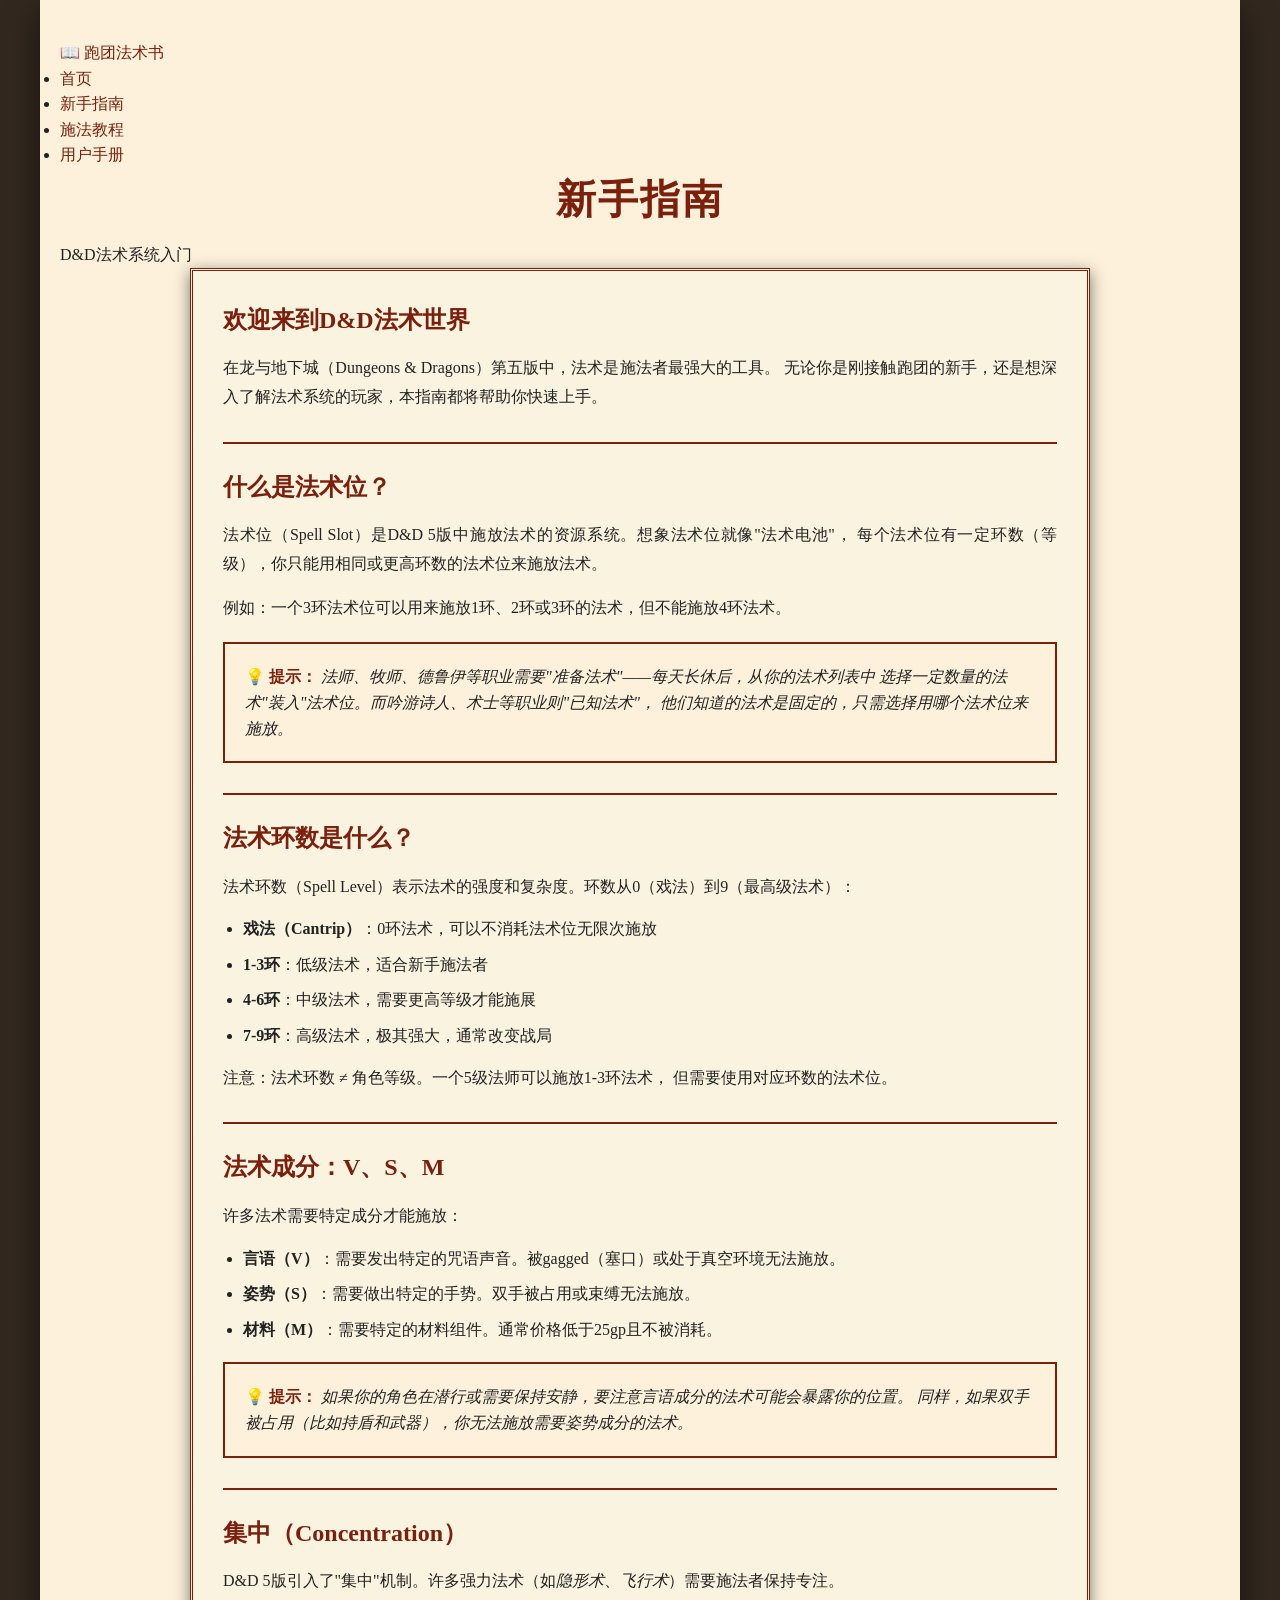
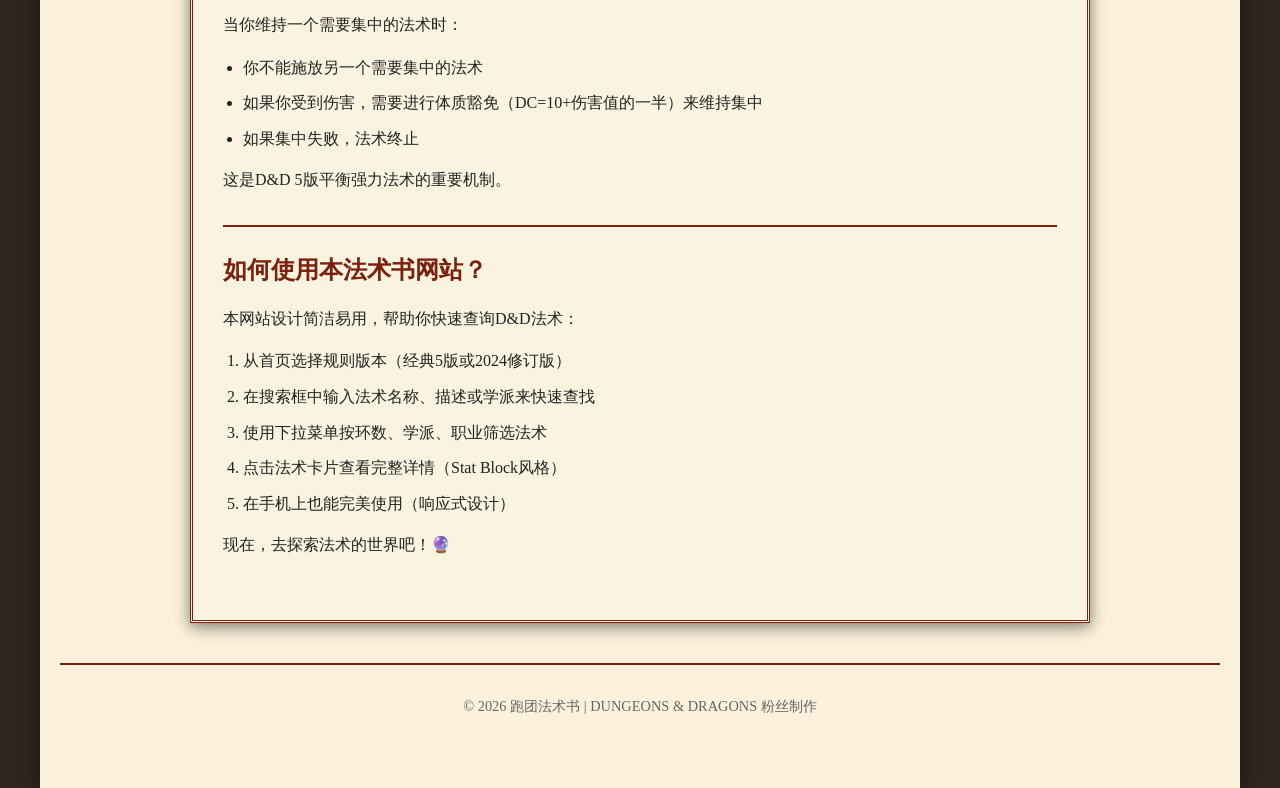
==== GuideBook.html @ 531fcaf5 "feat: 完成D&D法术书网站开发 - 创建首页 index.html（D&D Stat Block风格） - 创建法术查询页 dndspells.html（支持URL参数v=5e/v=5r） - " ====
<!DOCTYPE html>
<html lang="zh-CN">
<head>
    <meta charset="UTF-8">
    <meta name="viewport" content="width=device-width, initial-scale=1.0">
    <title>新手指南 - 跑团法术书</title>
    <link rel="stylesheet" href="css/style.css">
    <style>
        /* 辅助页面样式 */
        .page-container {
            max-width: 900px;
            margin: 0 auto;
            padding: var(--spacing-xl);
            background: var(--parchment-light);
            border: 3px double var(--dnd-red);
            box-shadow: 0 4px 15px var(--shadow-color);
        }
        
        .content-section {
            margin-bottom: var(--spacing-xl);
        }
        
        .content-section h2 {
            text-align: left;
            margin-bottom: var(--spacing-md);
            font-size: 1.5em;
        }
        
        .content-section p {
            margin-bottom: var(--spacing-md);
            line-height: 1.8;
            text-align: justify;
        }
        
        .content-section ul,
        .content-section ol {
            margin-left: var(--spacing-lg);
            margin-bottom: var(--spacing-md);
        }
        
        .content-section li {
            margin-bottom: var(--spacing-sm);
            line-height: 1.6;
        }
        
        .tip-box {
            background: var(--parchment);
            border: 2px double var(--dnd-red);
            padding: var(--spacing-lg);
            margin: var(--spacing-lg) 0;
            font-style: italic;
        }
        
        .tip-box::before {
            content: "💡 提示：";
            font-weight: 700;
            font-style: normal;
            color: var(--dnd-red);
        }
    </style>
</head>
<body>
    <div class="container">
        <!-- 导航栏 -->
        <nav class="navbar">
            <a href="index.html" class="navbar-logo">
                📖 跑团法术书
            </a>
            <ul class="navbar-links">
                <li><a href="index.html">首页</a></li>
                <li><a href="GuideBook.html">新手指南</a></li>
                <li><a href="MagicTutorial.html">施法教程</a></li>
                <li><a href="UserManual.html">用户手册</a></li>
            </ul>
        </nav>
        
        <!-- 页面标题区 -->
        <div class="page-header">
            <h1 class="page-title">新手指南</h1>
            <div class="page-description">D&D法术系统入门</div>
        </div>
        
        <!-- 内容区域（Stat Block风格排版） -->
        <div class="page-container">
            
            <section class="content-section">
                <h2>欢迎来到D&D法术世界</h2>
                <p>
                    在龙与地下城（Dungeons & Dragons）第五版中，法术是施法者最强大的工具。
                    无论你是刚接触跑团的新手，还是想深入了解法术系统的玩家，本指南都将帮助你快速上手。
                </p>
            </section>
            
            <hr class="divider">
            
            <section class="content-section">
                <h2>什么是法术位？</h2>
                <p>
                    法术位（Spell Slot）是D&D 5版中施放法术的资源系统。想象法术位就像"法术电池"，
                    每个法术位有一定环数（等级），你只能用相同或更高环数的法术位来施放法术。
                </p>
                <p>
                    例如：一个3环法术位可以用来施放1环、2环或3环的法术，但不能施放4环法术。
                </p>
                <div class="tip-box">
                    法师、牧师、德鲁伊等职业需要"准备法术"——每天长休后，从你的法术列表中
                    选择一定数量的法术"装入"法术位。而吟游诗人、术士等职业则"已知法术"，
                    他们知道的法术是固定的，只需选择用哪个法术位来施放。
                </div>
            </section>
            
            <hr class="divider">
            
            <section class="content-section">
                <h2>法术环数是什么？</h2>
                <p>
                    法术环数（Spell Level）表示法术的强度和复杂度。环数从0（戏法）到9（最高级法术）：
                </p>
                <ul>
                    <li><strong>戏法（Cantrip）</strong>：0环法术，可以不消耗法术位无限次施放</li>
                    <li><strong>1-3环</strong>：低级法术，适合新手施法者</li>
                    <li><strong>4-6环</strong>：中级法术，需要更高等级才能施展</li>
                    <li><strong>7-9环</strong>：高级法术，极其强大，通常改变战局</li>
                </ul>
                <p>
                    注意：法术环数 ≠ 角色等级。一个5级法师可以施放1-3环法术，
                    但需要使用对应环数的法术位。
                </p>
            </section>
            
            <hr class="divider">
            
            <section class="content-section">
                <h2>法术成分：V、S、M</h2>
                <p>
                    许多法术需要特定成分才能施放：
                </p>
                <ul>
                    <li><strong>言语（V）</strong>：需要发出特定的咒语声音。被gagged（塞口）或处于真空环境无法施放。</li>
                    <li><strong>姿势（S）</strong>：需要做出特定的手势。双手被占用或束缚无法施放。</li>
                    <li><strong>材料（M）</strong>：需要特定的材料组件。通常价格低于25gp且不被消耗。</li>
                </ul>
                <div class="tip-box">
                    如果你的角色在潜行或需要保持安静，要注意言语成分的法术可能会暴露你的位置。
                    同样，如果双手被占用（比如持盾和武器），你无法施放需要姿势成分的法术。
                </div>
            </section>
            
            <hr class="divider">
            
            <section class="content-section">
                <h2>集中（Concentration）</h2>
                <p>
                    D&D 5版引入了"集中"机制。许多强力法术（如<em>隐形术</em>、<em>飞行术</em>）需要施法者保持专注。
                </p>
                <p>
                    当你维持一个需要集中的法术时：
                </p>
                <ul>
                    <li>你不能施放另一个需要集中的法术</li>
                    <li>如果你受到伤害，需要进行体质豁免（DC=10+伤害值的一半）来维持集中</li>
                    <li>如果集中失败，法术终止</li>
                </ul>
                <p>
                    这是D&D 5版平衡强力法术的重要机制。
                </p>
            </section>
            
            <hr class="divider">
            
            <section class="content-section">
                <h2>如何使用本法术书网站？</h2>
                <p>
                    本网站设计简洁易用，帮助你快速查询D&D法术：
                </p>
                <ol>
                    <li>从首页选择规则版本（经典5版或2024修订版）</li>
                    <li>在搜索框中输入法术名称、描述或学派来快速查找</li>
                    <li>使用下拉菜单按环数、学派、职业筛选法术</li>
                    <li>点击法术卡片查看完整详情（Stat Block风格）</li>
                    <li>在手机上也能完美使用（响应式设计）</li>
                </ol>
                <p>
                    现在，去探索法术的世界吧！🔮
                </p>
            </section>
            
        </div>
        
        <!-- 页脚 -->
        <footer class="footer">
            <p>© 2026 跑团法术书 | DUNGEONS & DRAGONS 粉丝制作</p>
        </footer>
    </div>
    
    <!-- 返回顶部按钮 -->
    <div class="back-to-top" id="backToTop" onclick="scrollToTop()"></div>
    
    <!-- JavaScript -->
    <script src="js/main.js"></script>
</body>
</html>
---- css/style.css ----
/* ============================
   D&D 跑团法术书 - 全局样式
   基于D&D官方Stat Block设计风格
   ============================ */

/* CSS变量定义 - D&D Stat Block颜色方案 */
:root {
    /* 主色调（纸张） */
    --parchment: #fdf1dc;
    --parchment-light: #faf3e0;
    --parchment-dark: #e0d5b8;
    
    /* 强调色（边框/标题） */
    --dnd-red: #7a200d;
    --dnd-red-light: #a0301a;
    --dnd-gold: #c9ad6a;
    
    /* 文本色 */
    --text-primary: #222;
    --text-secondary: #666;
    --text-tertiary: #888;
    --text-muted: #999;
    
    /* 功能色 */
    --shadow-color: rgba(0, 0, 0, 0.5);
    --shadow-light: rgba(122, 32, 13, 0.6);
    
    /* 字体 */
    --font-serif: Georgia, Garamond, "Noto Serif SC", SimSun, serif;
    --font-size-base: 16px;
    
    /* 间距 */
    --spacing-xs: 5px;
    --spacing-sm: 10px;
    --spacing-md: 15px;
    --spacing-lg: 20px;
    --spacing-xl: 30px;
    --spacing-xxl: 40px;
    
    /* 布局 */
    --max-width: 1200px;
    --border-double: 2px double var(--dnd-red);
}

/* ============================
   全局重置与基础样式
   ============================ */
* {
    margin: 0;
    padding: 0;
    box-sizing: border-box;
}

body {
    font-family: var(--font-serif);
    font-size: var(--font-size-base);
    background: #32281f url('data:image/svg+xml;utf8,<svg xmlns="http://www.w3.org/2000/svg" width="100" height="100"><rect width="100" height="100" fill="%2332281f"/><path d="M0 0L100 100M100 0L0 100" stroke="%23221818" stroke-width="0.5" opacity="0.1"/></svg>') repeat;
    color: var(--text-primary);
    line-height: 1.6;
    min-height: 100vh;
}

/* ============================
   布局容器
   ============================ */
.container {
    max-width: var(--max-width);
    margin: 0 auto;
    padding: var(--spacing-xxl) var(--spacing-lg);
    background: var(--parchment);
    box-shadow: 0 10px 30px var(--shadow-color);
    min-height: 100vh;
}

/* ============================
   标题样式（Stat Block风格）
   ============================ */
h1 {
    font-family: var(--font-serif);
    font-size: 2.5em;
    color: var(--dnd-red);
    text-align: center;
    letter-spacing: 2px;
    margin-bottom: var(--spacing-sm);
    font-weight: 700;
}

h2 {
    font-family: var(--font-serif);
    font-size: 1.8em;
    color: var(--dnd-red);
    text-align: center;
    margin-bottom: var(--spacing-lg);
    font-weight: 700);
}

h3 {
    font-family: var(--font-serif);
    font-size: 1.5em;
    color: var(--dnd-red);
    text-align: center;
    margin-bottom: var(--spacing-md);
    font-weight: 700);
}

/* 双线分隔符 */
.divider {
    border: none;
    border-top: var(--border-double);
    margin: var(--spacing-lg) 0;
    height: 6px;
}

.divider-thin {
    border: none;
    border-top: 1px solid var(--dnd-red);
    margin: var(--spacing-md) 0;
}

/* ============================
   链接样式（Stat Block风格）
   ============================ */
a {
    color: var(--dnd-red);
    text-decoration: none;
    transition: color 0.3s ease;
}

a:hover {
    color: var(--dnd-red-light);
    text-decoration: underline;
}

/* ============================
   Stat Block卡片基础样式
   ============================ */
.stat-block-card {
    background: var(--parchment);
    border: 5px double var(--dnd-red);
    padding: var(--spacing-lg);
    box-shadow: 0 8px 25px var(--shadow-color);
    position: relative;
    transition: all 0.3s ease;
}

.stat-block-card::before,
.stat-block-card::after {
    content: '';
    position: absolute;
    width: 15px;
    height: 15px;
    border-color: var(--dnd-red);
}

.stat-block-card::before {
    top: -3px;
    left: -3px;
    border-top: 3px solid;
    border-left: 3px solid;
}

.stat-block-card::after {
    bottom: -3px;
    right: -3px;
    border-bottom: 3px solid;
    border-right: 3px solid;
}

.stat-block-card:hover {
    box-shadow: 0 0 15px var(--shadow-light);
    transform: translateY(-5px);
}

/* ============================
   按钮样式（Stat Block风格）
   ============================ */
.btn-stat-block {
    display: inline-block;
    background: var(--parchment);
    border: 2px double var(--dnd-red);
    color: var(--dnd-red);
    font-family: var(--font-serif);
    font-size: 1em;
    padding: var(--spacing-sm) var(--spacing-lg);
    cursor: pointer;
    transition: all 0.3s ease;
    text-align: center;
}

.btn-stat-block:hover {
    background: var(--parchment-dark);
    box-shadow: 0 0 10px var(--shadow-light);
}

/* ============================
   首页样式
   ============================ */

/* 标题区 */
.hero-section {
    text-align: center;
    padding: var(--spacing-xxl) 0;
    margin-bottom: var(--spacing-xl);
}

.hero-title {
    font-size: 3em;
    color: var(--dnd-red);
    margin-bottom: var(--spacing-sm);
    font-weight: 700;
    letter-spacing: 3px;
}

.hero-subtitle {
    font-size: 1.2em;
    color: var(--text-secondary);
    font-style: italic;
    font-variant: small-caps;
    letter-spacing: 2px;
}

/* 功能卡片区 */
.features-section {
    display: grid;
    grid-template-columns: repeat(auto-fit, minmax(300px, 1fr));
    gap: var(--spacing-xl);
    margin-bottom: var(--spacing-xxl);
}

.feature-card {
    background: var(--parchment);
    border: 5px double var(--dnd-red);
    padding: var(--spacing-xl);
    text-align: center;
    box-shadow: 0 8px 25px var(--shadow-color);
    position: relative;
    transition: all 0.3s ease;
    cursor: pointer;
}

.feature-card::before,
.feature-card::after {
    content: '';
    position: absolute;
    width: 15px;
    height: 15px;
    border-color: var(--dnd-red);
}

.feature-card::before {
    top: -3px;
    left: -3px;
    border-top: 3px solid;
    border-left: 3px solid;
}

.feature-card::after {
    bottom: -3px;
    right: -3px;
    border-bottom: 3px solid;
    border-right: 3px solid;
}

.feature-card:hover {
    box-shadow: 0 0 15px var(--shadow-light);
    transform: translateY(-5px);
}

.feature-card-title {
    font-size: 1.8em;
    color: var(--dnd-red);
    margin-bottom: var(--spacing-sm);
    font-weight: 700;
}

.feature-card-subtitle {
    font-size: 1em;
    color: var(--text-secondary);
    font-style: italic;
    font-variant: small-caps;
    margin-bottom: var(--spacing-lg);
}

.feature-card-desc {
    font-size: 1em;
    color: var(--text-primary);
    line-height: 1.6;
    margin-bottom: var(--spacing-lg);
}

.feature-card-link {
    display: inline-block;
    color: var(--dnd-red);
    font-weight: 700;
    font-size: 1.1em;
    transition: all 0.3s ease;
}

.feature-card-link:hover {
    color: var(--dnd-red-light);
    text-decoration: underline;
}

/* 学习资源区 */
.resources-section {
    margin-bottom: var(--spacing-xxl);
}

.resources-title {
    font-size: 1.8em;
    color: var(--dnd-red);
    text-align: center;
    margin-bottom: var(--spacing-lg);
}

.resources-grid {
    display: grid;
    grid-template-columns: repeat(auto-fit, minmax(250px, 1fr));
    gap: var(--spacing-lg);
}

.resource-link {
    display: block;
    background: var(--parchment);
    border: 3px double var(--dnd-red);
    padding: var(--spacing-lg);
    text-align: center;
    color: var(--dnd-red);
    font-family: var(--font-serif);
    font-size: 1.2em;
    font-weight: 700;
    transition: all 0.3s ease;
    text-decoration: none;
}

.resource-link:hover {
    background: var(--parchment-dark);
    box-shadow: 0 0 10px var(--shadow-light);
    text-decoration: none;
}

/* 冷知识区 */
.funfact-section {
    margin-bottom: var(--spacing-xxl);
}

.funfact-card {
    background: var(--parchment);
    border: 5px double var(--dnd-red);
    padding: var(--spacing-xl);
    box-shadow: 0 8px 25px var(--shadow-color);
    position: relative;
    min-height: 200px;
    display: flex;
    flex-direction: column;
    justify-content: center;
}

.funfact-card::before,
.funfact-card::after {
    content: '';
    position: absolute;
    width: 15px;
    height: 15px;
    border-color: var(--dnd-red);
}

.funfact-card::before {
    top: -3px;
    left: -3px;
    border-top: 3px solid;
    border-left: 3px solid;
}

.funfact-card::after {
    bottom: -3px;
    right: -3px;
    border-bottom: 3px solid;
    border-right: 3px solid;
}

.funfact-title {
    font-size: 1.5em;
    color: var(--dnd-red);
    text-align: center;
    margin-bottom: var(--spacing-lg);
    font-weight: 700;
}

.funfact-content {
    font-size: 1.1em;
    color: var(--text-primary);
    line-height: 1.8;
    text-align: justify;
    font-style: italic;
}

.funfact-refresh {
    text-align: center;
    margin-top: var(--spacing-lg);
}

/* 页脚 */
.footer {
    text-align: center;
    padding: var(--spacing-xl) 0;
    border-top: var(--border-double);
    margin-top: var(--spacing-xxl);
    color: var(--text-secondary);
    font-size: 0.9em;
}

/* ============================
   返回顶部按钮（Stat Block风格）
   ============================ */
.back-to-top {
    position: fixed;
    bottom: 30px;
    right: 30px;
    width: 50px;
    height: 50px;
    background: var(--parchment);
    border: 3px double var(--dnd-red);
    border-radius: 50%;
    display: none;
    align-items: center;
    justify-content: center;
    cursor: pointer;
    box-shadow: 0 4px 15px var(--shadow-color);
    transition: all 0.3s ease;
    z-index: 1000;
}

.back-to-top:hover {
    background: var(--parchment-dark);
    box-shadow: 0 0 15px var(--shadow-light);
    transform: translateY(-3px);
}

.back-to-top::before {
    content: '↑';
    font-size: 1.5em;
    color: var(--dnd-red);
    font-weight: 700;
}

.back-to-top.show {
    display: flex;
}

/* ============================
   Toast提示（Stat Block风格）
   ============================ */
.toast {
    position: fixed;
    top: 20px;
    left: 50%;
    transform: translateX(-50%);
    background: var(--parchment);
    border: 3px double var(--dnd-red);
    padding: var(--spacing-md) var(--spacing-xl);
    box-shadow: 0 4px 15px var(--shadow-color);
    z-index: 2000;
    font-family: var(--font-serif);
    color: var(--dnd-red);
    font-weight: 700;
    animation: fadeInOut 3s ease;
}

@keyframes fadeInOut {
    0% { opacity: 0; transform: translateX(-50%) translateY(-20px); }
    10% { opacity: 1; transform: translateX(-50%) translateY(0); }
    90% { opacity: 1; transform: translateX(-50%) translateY(0); }
    100% { opacity: 0; transform: translateX(-50%) translateY(-20px); }
}

/* ============================
   响应式设计
   ============================ */
@media (max-width: 1024px) {
    .container {
        padding: var(--spacing-xl) var(--spacing-md);
    }
    
    .hero-title {
        font-size: 2.5em;
    }
    
    .features-section {
        grid-template-columns: 1fr;
    }
}

@media (max-width: 768px) {
    :root {
        --font-size-base: 14px;
    }
    
    .container {
        padding: var(--spacing-lg) var(--spacing-sm);
    }
    
    .hero-title {
        font-size: 2em;
    }
    
    .hero-subtitle {
        font-size: 1em;
    }
    
    .features-section {
        gap: var(--spacing-lg);
    }
    
    .feature-card {
        padding: var(--spacing-lg);
    }
    
    .resources-grid {
        grid-template-columns: 1fr;
    }
    
    .back-to-top {
        bottom: 20px;
        right: 20px;
        width: 40px;
        height: 40px;
    }
}

@media (max-width: 480px) {
    .hero-title {
        font-size: 1.8em;
    }
    
    .feature-card-title {
        font-size: 1.5em;
    }
    
    .funfact-card {
        padding: var(--spacing-lg);
    }
}

/* ============================
   动画效果
   ============================ */
@keyframes fadeIn {
    from { opacity: 0; }
    to { opacity: 1; }
}

@keyframes slideUp {
    from { opacity: 0; transform: translateY(20px); }
    to { opacity: 1; transform: translateY(0); }
}

.fade-in {
    animation: fadeIn 0.5s ease;
}

.slide-up {
    animation: slideUp 0.5s ease;
}

/* ============================
   辅助类
   ============================ */
.text-center { text-align: center; }
.text-left { text-align: left; }
.text-right { text-align: right; }
.text-italic { font-style: italic; }
.text-bold { font-weight: 700; }
.mt-sm { margin-top: var(--spacing-sm); }
.mt-md { margin-top: var(--spacing-md); }
.mt-lg { margin-top: var(--spacing-lg); }
.mb-sm { margin-bottom: var(--spacing-sm); }
.mb-md { margin-bottom: var(--spacing-md); }
.mb-lg { margin-bottom: var(--spacing-lg); }
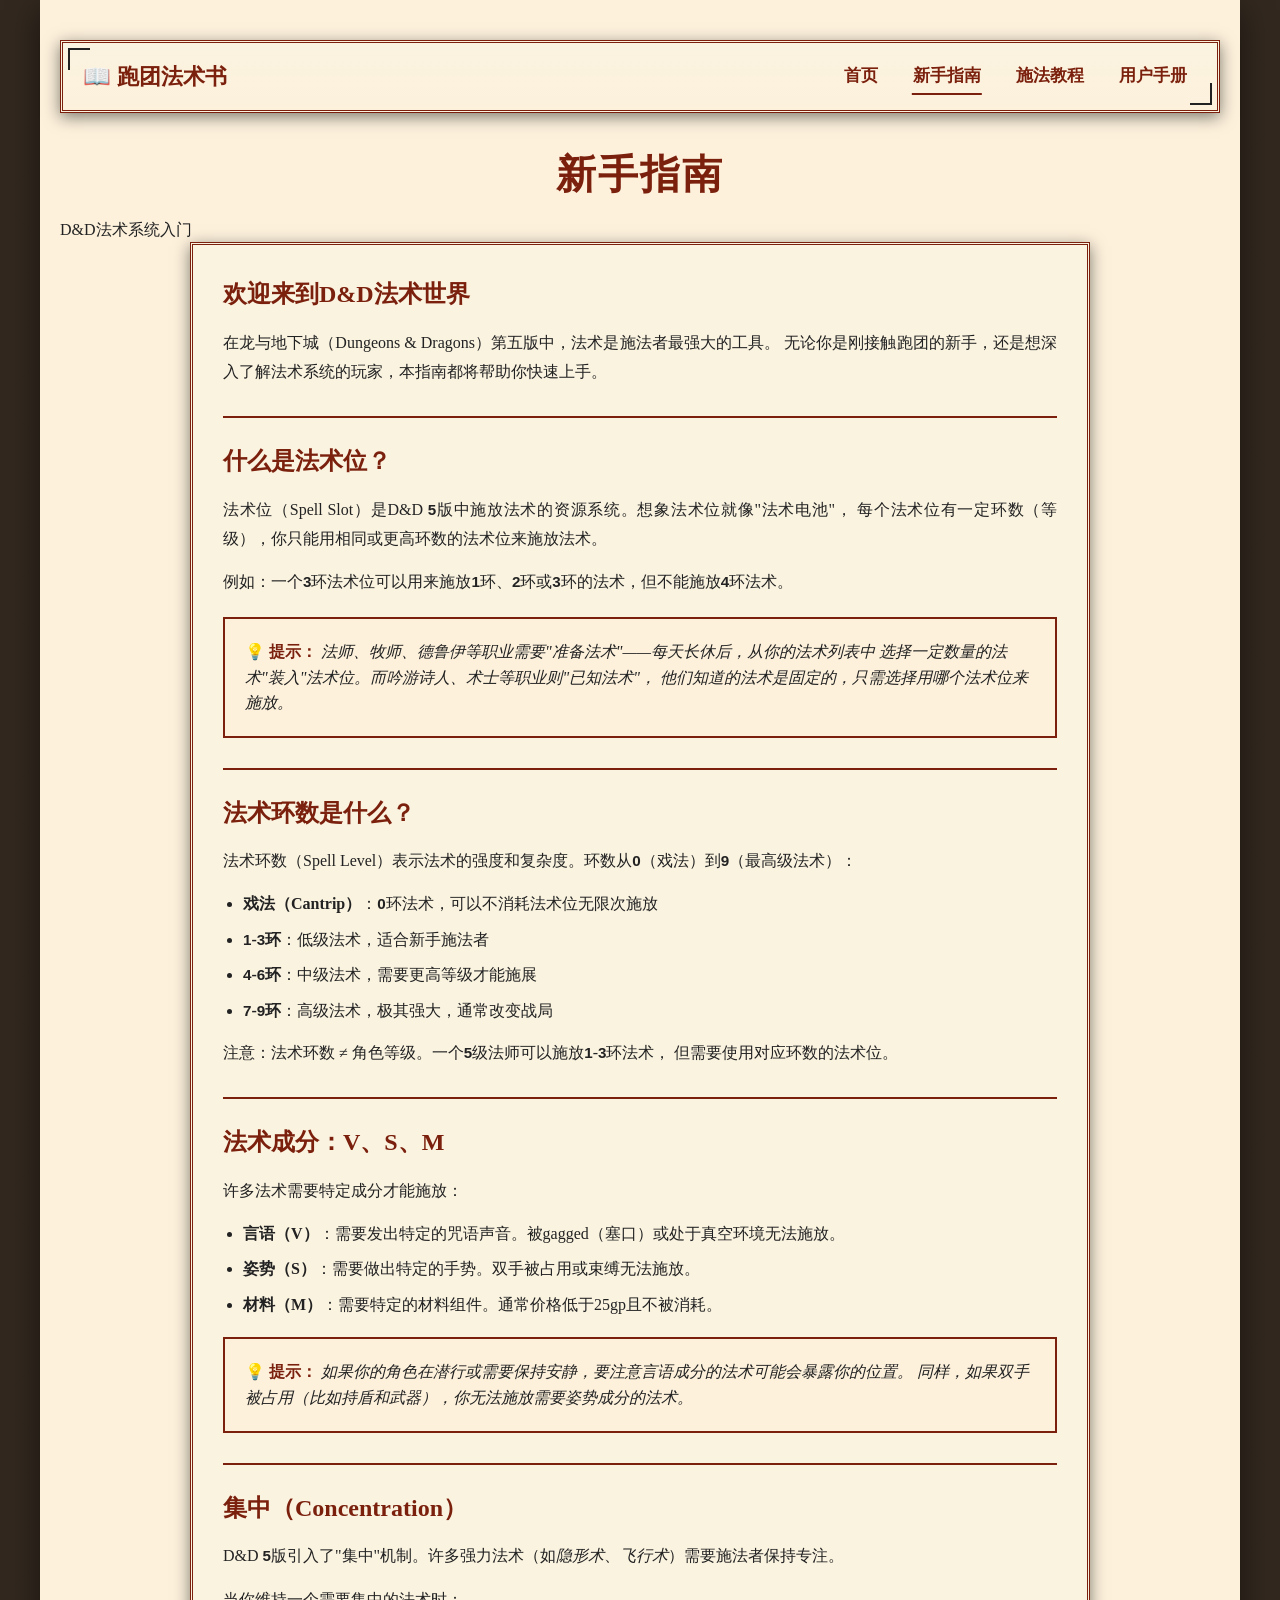
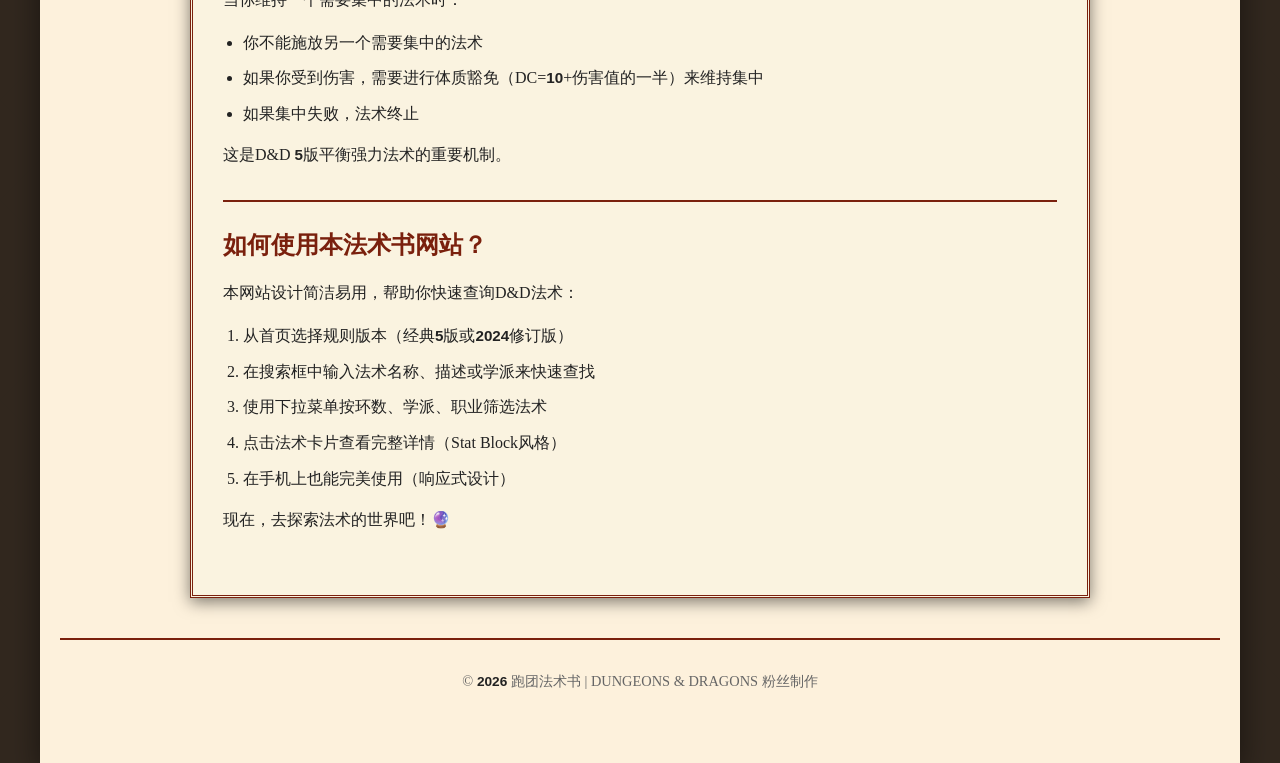
==== commit 28607d61: "feat: 改进导航栏样式和数字字体对齐 - 改进导航栏样式（.navbar 类）   - 添加装饰性边角（CSS伪元素）   - 添加下划线动画效果   - 当前页面高亮（.active 类）   " ====
--- a/GuideBook.html
+++ b/GuideBook.html
@@ -68,7 +68,7 @@
             </a>
             <ul class="navbar-links">
                 <li><a href="index.html">首页</a></li>
-                <li><a href="GuideBook.html">新手指南</a></li>
+                <li><a href="GuideBook.html" class="active">新手指南</a></li>
                 <li><a href="MagicTutorial.html">施法教程</a></li>
                 <li><a href="UserManual.html">用户手册</a></li>
             </ul>
--- a/css/style.css
+++ b/css/style.css
@@ -26,7 +26,8 @@
     --shadow-light: rgba(122, 32, 13, 0.6);
     
     /* 字体 */
-    --font-serif: Georgia, Garamond, "Noto Serif SC", SimSun, serif;
+    --font-serif: Georgia, "Noto Serif SC", "SimSun", serif;
+    --font-sans: "Microsoft YaHei", "Helvetica Neue", Arial, sans-serif;
     --font-size-base: 16px;
     
     /* 间距 */
@@ -70,6 +71,254 @@
     background: var(--parchment);
     box-shadow: 0 10px 30px var(--shadow-color);
     min-height: 100vh;
+}
+
+/* ============================
+   导航栏样式（改进版 - Stat Block风格）
+   ============================ */
+.navbar {
+    background: linear-gradient(to bottom, var(--parchment-light), var(--parchment));
+    border: 3px double var(--dnd-red);
+    padding: var(--spacing-md) var(--spacing-lg);
+    margin-bottom: var(--spacing-xl);
+    display: flex;
+    justify-content: space-between;
+    align-items: center;
+    box-shadow: 0 4px 15px var(--shadow-color);
+    position: relative;
+    overflow: hidden;
+}
+
+/* 装饰性边角 */
+.navbar::before,
+.navbar::after {
+    content: '';
+    position: absolute;
+    width: 20px;
+    height: 20px;
+    border-color: var(--dnd-red);
+}
+
+.navbar::before {
+    top: 5px;
+    left: 5px;
+    border-top: 2px solid;
+    border-left: 2px solid;
+}
+
+.navbar::after {
+    bottom: 5px;
+    right: 5px;
+    border-bottom: 2px solid;
+    border-right: 2px solid;
+}
+
+/* Logo区域 */
+.navbar-logo {
+    font-size: 1.4em;
+    font-weight: 700;
+    color: var(--dnd-red);
+    text-decoration: none;
+    display: flex;
+    align-items: center;
+    gap: 10px;
+    transition: all 0.3s ease;
+    position: relative;
+    z-index: 1;
+}
+
+.navbar-logo:hover {
+    text-decoration: none;
+    color: var(--dnd-red-light);
+    transform: scale(1.02);
+}
+
+.navbar-logo-icon {
+    font-size: 1.2em;
+}
+
+/* 导航链接区域 */
+.navbar-links {
+    display: flex;
+    gap: var(--spacing-md);
+    list-style: none;
+    margin: 0;
+    padding: 0;
+    position: relative;
+    z-index: 1;
+}
+
+.navbar-links li {
+    position: relative;
+}
+
+.navbar-links a {
+    color: var(--dnd-red);
+    text-decoration: none;
+    font-weight: 700;
+    font-size: 1.05em;
+    padding: var(--spacing-xs) var(--spacing-sm);
+    transition: all 0.3s ease;
+    position: relative;
+    display: block;
+}
+
+/* 下划线动画效果 */
+.navbar-links a::after {
+    content: '';
+    position: absolute;
+    bottom: 0;
+    left: 50%;
+    width: 0;
+    height: 2px;
+    background: var(--dnd-red);
+    transition: all 0.3s ease;
+    transform: translateX(-50%);
+}
+
+.navbar-links a:hover::after,
+.navbar-links a.active::after {
+    width: 80%;
+}
+
+.navbar-links a:hover {
+    color: var(--dnd-red-light);
+    background: rgba(122, 32, 13, 0.05);
+}
+
+/* 当前页面高亮 */
+.navbar-links a.active {
+    color: var(--dnd-red);
+    font-weight: 700;
+}
+
+/* 响应式：移动端汉堡菜单 */
+.navbar-toggle {
+    display: none;
+    background: none;
+    border: 2px double var(--dnd-red);
+    color: var(--dnd-red);
+    font-size: 1.5em;
+    padding: 5px 10px;
+    cursor: pointer;
+    transition: all 0.3s ease;
+}
+
+.navbar-toggle:hover {
+    background: var(--parchment-dark);
+}
+
+@media (max-width: 768px) {
+    .navbar {
+        flex-wrap: wrap;
+    }
+    
+    .navbar-toggle {
+        display: block;
+    }
+    
+    .navbar-links {
+        display: none;
+        width: 100%;
+        flex-direction: column;
+        gap: var(--spacing-sm);
+        margin-top: var(--spacing-md);
+        padding-top: var(--spacing-md);
+        border-top: 1px solid var(--dnd-red);
+    }
+    
+    .navbar-links.show {
+        display: flex;
+    }
+    
+    .navbar-links a {
+        padding: var(--spacing-sm);
+        text-align: center;
+    }
+}
+
+/* ============================
+   数字字体样式（黑体/sans-serif - 与宋体完美对齐）
+   ============================ */
+/* 
+ * 设计说明：
+ * 1. 宋体（衬线字体）中的数字往往不够规整，与宋体混排时不够美观
+ * 2. 黑体/无衬线字体的数字更规整、等宽，适合表格、数据展示
+ * 3. 使用 tabular-nums 确保数字等宽对齐
+ * 4. 此样式会自动应用于所有 .number 类，以及通过JS自动包装的数字
+ */
+
+/* 数字基础样式 - 应用于所有数字 */
+.number,
+.num,
+.stat-value,
+.spell-level,
+.dice-roll,
+.page-title span,
+.hero-title span,
+h1 span, h2 span, h3 span,
+.level-badge,
+.dc-value,
+.duration-value,
+.range-value,
+.source-placeholder,
+.modal-content .source-placeholder,
+div[id*="description"],
+div[id*="content"] {
+    font-family: var(--font-sans);
+    font-weight: 600;
+    color: var(--text-primary);
+    font-variant-numeric: tabular-nums;
+    font-feature-settings: "tnum";
+    font-size: 0.95em; /* 黑体稍微缩小，与宋体视觉大小匹配 */
+}
+
+/* 法术环数显示优化 - 使用黑体 */
+[class*="level-"] {
+    font-family: var(--font-sans) !important;
+    font-weight: 700;
+    font-variant-numeric: tabular-nums;
+    font-feature-settings: "tnum";
+}
+
+/* 法术环数颜色 + 黑体 */
+.level-0 { color: #666; font-family: var(--font-sans); }
+.level-1 { color: #080; font-family: var(--font-sans); }
+.level-2 { color: #008; font-family: var(--font-sans); }
+.level-3 { color: #080; font-family: var(--font-sans); }
+.level-4 { color: #808; font-family: var(--font-sans); }
+.level-5 { color: #f80; font-family: var(--font-sans); }
+.level-6 { color: #f00; font-family: var(--font-sans); }
+.level-7 { color: #f0f; font-family: var(--font-sans); }
+.level-8 { color: #ff0; background: #000; padding: 2px 5px; border-radius: 3px; font-family: var(--font-sans); }
+.level-9 { color: #fff; background: #000; padding: 2px 5px; border-radius: 3px; font-family: var(--font-sans); }
+
+/* 表格中的数字 - 等宽对齐 */
+td, th,
+.table td,
+.table th {
+    font-variant-numeric: tabular-nums;
+    font-feature-settings: "tnum";
+}
+
+/* 确保数字在衬线文本中正确对齐 */
+body {
+    font-variant-numeric: tabular-nums;
+}
+
+/* 法术描述中的数字自动样式 */
+.description,
+.content-section p,
+.content-section li,
+.funfact-content {
+    font-variant-numeric: tabular-nums;
+}
+
+/* 标题中的数字特殊处理 */
+h1, h2, h3,
+.hero-title,
+.page-title {
+    font-variant-numeric: tabular-nums;
 }
 
 /* ============================
